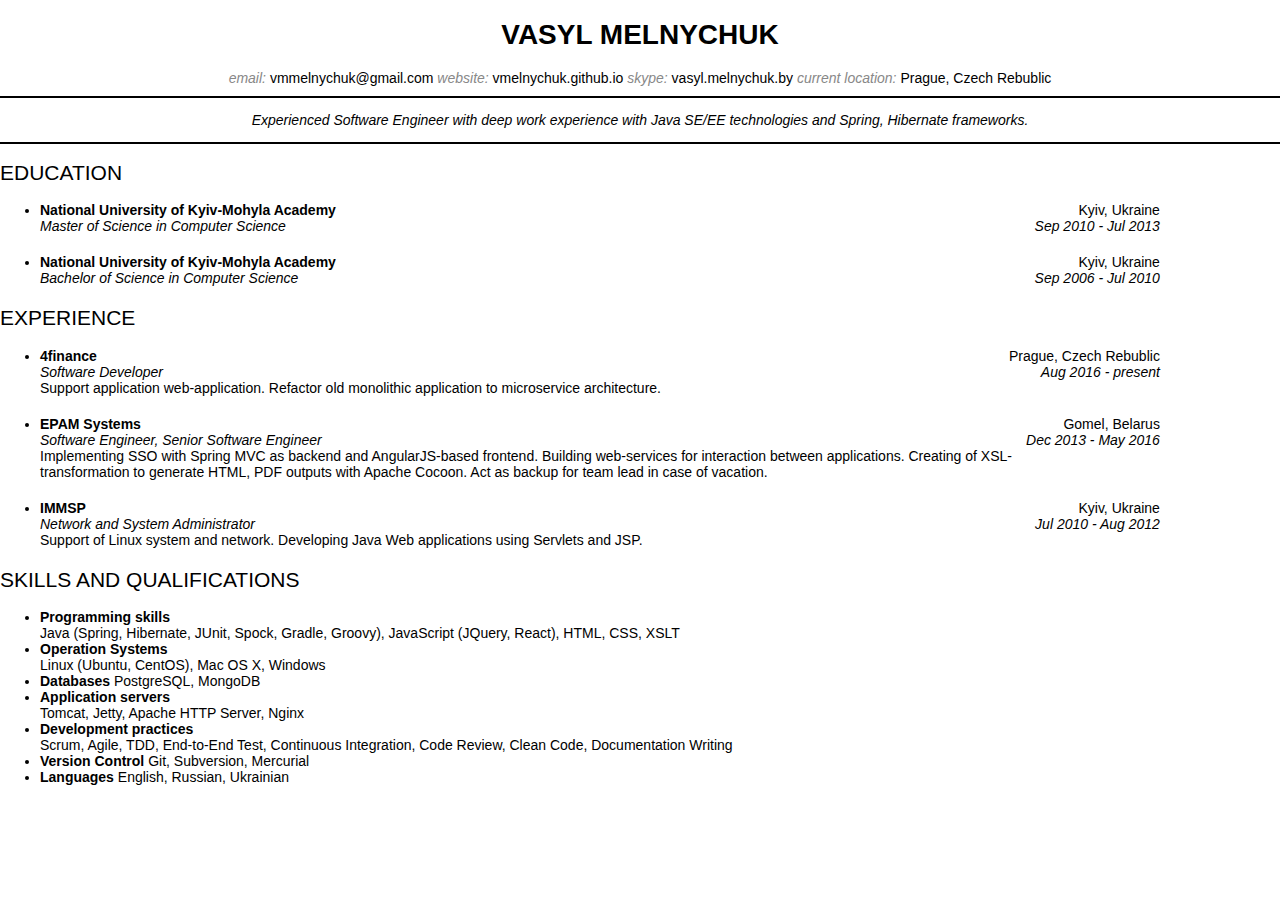
==== index.html @ e14de4ba "fix spelling mistakes" ====
<!DOCTYPE html>
<html lang="en">

<head>
    <meta charset="UTF-8">
    <title>vasyl-melnychuk-cv</title>
    <link rel="stylesheet" type="text/css" href="css/main.css">
    <link rel="icon" type="image/png" href="img/favicon.png">
</head>

<body>
    <section class="title">
        <h1>Vasyl Melnychuk</h1>
    </section>

    <section class="contacts">
        <header>
            <h2>Contacts</h2>
        </header>
        <ul class="two-column-list">
            <li>
                <span class="contact-label">email:</span>
                <span class="contact-value">
                    <a href="mailto:vmmelnychuk@gmail.com" class="contact">vmmelnychuk@gmail.com</a>
                </span>
            </li>
            <li>
                <span class="contact-label">website:</span>
                <span class="contact-value">
                    <a href="https://vmelnychuk.github.io" class="contact">vmelnychuk.github.io</a>
                </span>
            </li>
            <li>
                <span class="contact-label">skype:</span>
                <span class="contact-value">vasyl.melnychuk.by</span>
            </li>
            <li>
                <span class="contact-label">current location:</span>
                <span class="contact-value">Prague, Czech Rebublic</span>
            </li>
        </ul>
    </section>

    <section class="summary">
        <header>
            <h2>Summary</h2>
        </header>
        <p>Experienced Software Engineer with deep work experience with Java SE/EE technologies and Spring, Hibernate frameworks.</p>
    </section>

    <section class="education">
        <header>
            <h2>Education</h2>
        </header>
        <ul class="education-list">
            <li>
                <div>
                    <span class="university-name">National University of Kyiv‐Mohyla Academy</span>
                    <span class="university-location">Kyiv, Ukraine</span>
                </div>
                <div>
                    <span class="degree">Master of Science in Computer Science</span>
                    <span class="years">Sep 2010 - Jul 2013</span>
                </div>
            </li>
            <li>
                <div>
                    <span class="university-name">National University of Kyiv‐Mohyla Academy</span>
                    <span class="university-location">Kyiv, Ukraine</span>
                </div>
                <div>
                    <span class="degree">Bachelor of Science in Computer Science</span>
                    <span class="years">Sep 2006 - Jul 2010</span>
                </div>
            </li>
        </ul>
    </section>

    <section class="experience">
        <header>
            <h2>Experience</h2>
        </header>
        <ul class="experience-list">
            <li>
                <div>
                    <span class="company-name">4finance</span>
                    <span class="company-location">Prague, Czech Rebublic</span>
                </div>
                <div>
                    <span class="position">Software Developer</span>
                    <span class="period">Aug 2016 - present</span>
                </div>
                <div>
                    <span class="description">
                    Support application web-application.
                    Refactor old monolithic application to microservice architecture.
                </span>
                </div>
            </li>
            <li>
                <div>
                    <span class="company-name">EPAM Systems</span>
                    <span class="company-location">Gomel, Belarus</span>
                </div>
                <div>
                    <span class="position">Software Engineer, Senior Software Engineer</span>
                    <span class="period">Dec 2013 - May 2016</span>
                </div>
                <div>
                    <span class="description">
                    Implementing SSO with Spring MVC as backend and AngularJS‐based frontend.
                    Building web‐services for interaction between applications.
                    Creating of XSL‐transformation to generate HTML, PDF outputs with Apache Cocoon.
                    Act as backup for team lead in case of vacation.
                </span>
                </div>
            </li>
            <li>
                <div>
                    <span class="company-name">IMMSP</span>
                    <span class="company-location">Kyiv, Ukraine</span>
                </div>
                <div>
                    <span class="position">Network and System Administrator</span>
                    <span class="period">Jul 2010 - Aug 2012</span>
                </div>
                <div>
                    <span class="description">
                    Support of Linux system and network.
                    Developing Java Web applications using Servlets and JSP.
                </span>
                </div>
            </li>
        </ul>
    </section>

    <section class="skills-and-qualifications">
        <header>
            <h2>Skills and Qualifications</h2>
        </header>
        <ul>
            <li>
                <span class="skill-label">Programming skills</span>
                <span class="skill-value">Java (Spring, Hibernate, JUnit, Spock, Gradle, Groovy), JavaScript (JQuery, React), HTML, CSS, XSLT</span>
            </li>
            <li>
                <span class="skill-label">Operation Systems</span>
                <span class="skill-value">Linux (Ubuntu, CentOS), Mac OS X, Windows</span>
            </li>
            <li>
                <span class="skill-label">Databases</span>
                <span class="skill-value">PostgreSQL, MongoDB</span>
            </li>
            <li>
                <span class="skill-label">Application servers</span>
                <span class="skill-value">Tomcat, Jetty, Apache HTTP Server, Nginx</span>
            </li>
            <li>
                <span class="skill-label">Development practices</span>
                <span class="skill-value">Scrum, Agile, TDD, End-to-End Test, Continuous Integration, Code Review, Clean Code, Documentation Writing</span>
            </li>
            <li>
                <span class="skill-label">Version Control</span>
                <span class="skill-value">Git, Subversion, Mercurial</span>
            </li>
            <li>
                <span class="skill-label">Languages</span>
                <span class="skill-value">English, Russian, Ukrainian</span>
            </li>
        </ul>
    </section>

    <script src="js/main.js"></script>
</body>

</html>
---- css/main.css ----
/* Main HTML elements */
body {
    font-family: Tahoma, Geneva, sans-serif;
    margin: 0px;
    font-size: 14px;
}

/* Title section */
section.title > h1 {
    text-transform: uppercase;
    text-align: center;
    font-weight: 700;
}

/* Contacts section */
section.contacts {
    text-align: center;
}

section.contacts > header > h2 {
    display: none;
}

ul.two-column-list {
    list-style-type: none;
    padding-left: 0px;
    margin: 0px;
}

ul.two-column-list li {
    display: inline-block;
}

span.contact-label {
    color: #888888;
    font-style: italic;
}

span.contact-value {
    color: #000000;
}

a.contact:link,
a.contact:visited,
a.contact:active {
    color: #000000;
    text-decoration: none;
}

a.contact:hover {
    color: #000000;
    text-decoration: underline;
}

/* Summary section */
section.summary {
    border-top: 2px solid #000000;
    border-bottom: 2px solid #000000;
    margin-top: 10px;
    margin-bottom: 10px;
    text-align: center;
}

section.summary > header > h2 {
    display: none;
}

section.summary > p {
    font-style: italic;
}

/* Education section */
section.education h2 {
    text-transform: uppercase;
    font-weight: 500;
}

ul.education-list > li {
    margin-bottom: 20px;
}

span.university-name {
    font-weight: bold;
    display: inline-block;
    width: 50%;
    text-align: left;
}

span.university-location {
    display: inline-block;
    width: 40%;
    text-align: right;
}

span.degree {
    display: inline-block;
    width: 50%;
    text-align: left;
    font-style: italic;
}

span.years {
    display: inline-block;
    width: 40%;
    text-align: right;
    font-style: italic;
}

/* Experience */
section.experience h2 {
    text-transform: uppercase;
    font-weight: 500;
}

ul.experience-list > li {
    margin-bottom: 20px;
}

span.company-name {
    font-weight: bold;
    display: inline-block;
    width: 50%;
    text-align: left;
}

span.company-location {
    display: inline-block;
    width: 40%;
    text-align: right;

}

span.position {
    display: inline-block;
    width: 50%;
    text-align: left;
    font-style: italic;
}

span.period {
    display: inline-block;
    width: 40%;
    text-align: right;
    font-style: italic;
}

span.description {
    display: inline-block;
    width: 85%;
}

/* Skills and Qualifications */
section.skills-and-qualifications h2 {
    text-transform: uppercase;
    font-weight: 500;
}

span.skill-label {
    font-weight: 700;
}

span.skill-value {
    display: inline-block;
    width: 90%;
}
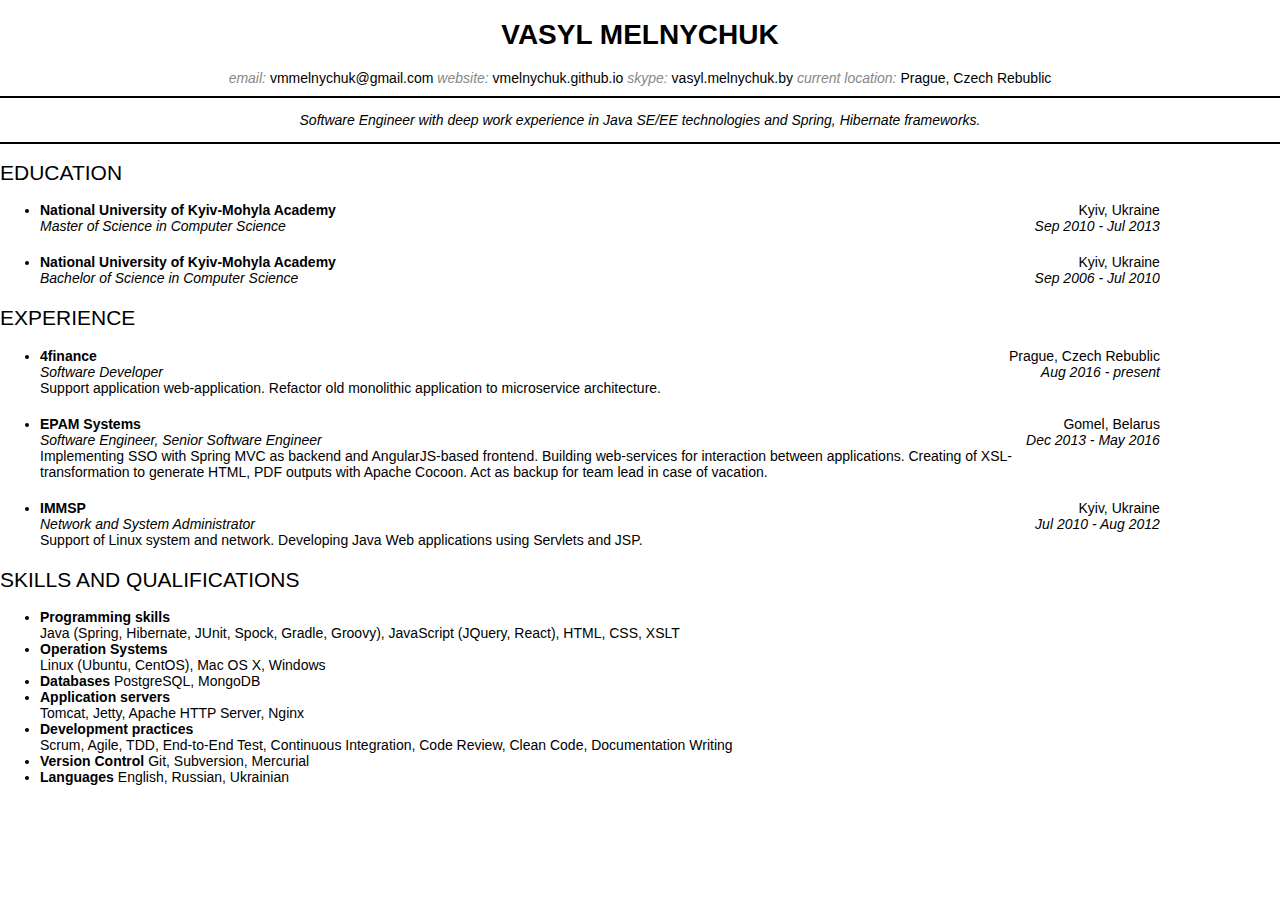
==== commit 6ff291f5: "rephrase summary section" ====
--- a/index.html
+++ b/index.html
@@ -45,7 +45,7 @@
         <header>
             <h2>Summary</h2>
         </header>
-        <p>Experienced Software Engineer with deep work experience with Java SE/EE technologies and Spring, Hibernate frameworks.</p>
+        <p>Software Engineer with deep work experience in Java SE/EE technologies and Spring, Hibernate frameworks.</p>
     </section>
 
     <section class="education">
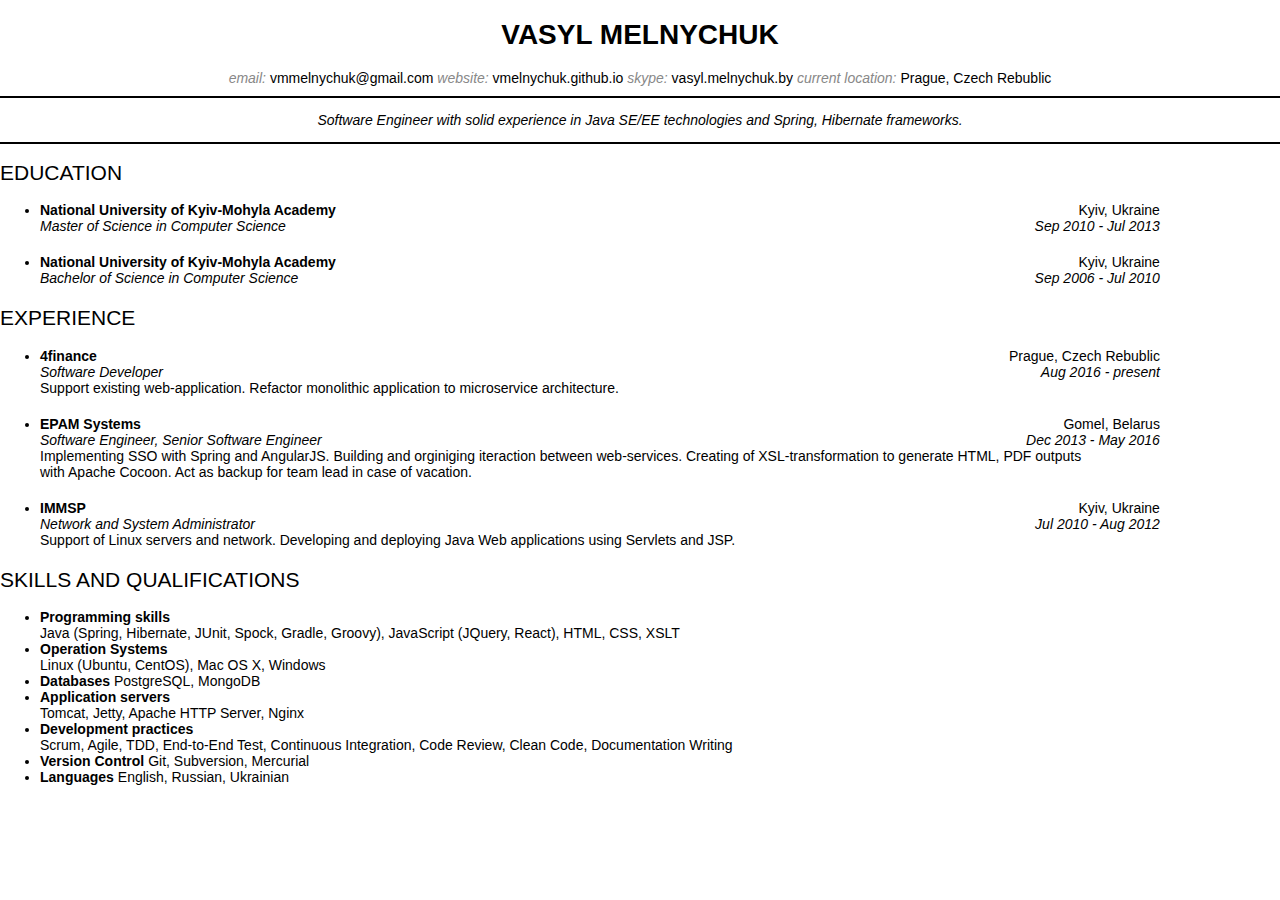
==== commit b98d5339: "change wording for experience" ====
--- a/index.html
+++ b/index.html
@@ -45,7 +45,7 @@
         <header>
             <h2>Summary</h2>
         </header>
-        <p>Software Engineer with deep work experience in Java SE/EE technologies and Spring, Hibernate frameworks.</p>
+        <p>Software Engineer with solid experience in Java SE/EE technologies and Spring, Hibernate frameworks.</p>
     </section>
 
     <section class="education">
@@ -92,8 +92,8 @@
                 </div>
                 <div>
                     <span class="description">
-                    Support application web-application.
-                    Refactor old monolithic application to microservice architecture.
+                    Support existing web-application.
+                    Refactor monolithic application to microservice architecture.
                 </span>
                 </div>
             </li>
@@ -108,8 +108,8 @@
                 </div>
                 <div>
                     <span class="description">
-                    Implementing SSO with Spring MVC as backend and AngularJS‐based frontend.
-                    Building web‐services for interaction between applications.
+                    Implementing SSO with Spring and AngularJS.
+                    Building and orginiging iteraction between web‐services.
                     Creating of XSL‐transformation to generate HTML, PDF outputs with Apache Cocoon.
                     Act as backup for team lead in case of vacation.
                 </span>
@@ -126,8 +126,8 @@
                 </div>
                 <div>
                     <span class="description">
-                    Support of Linux system and network.
-                    Developing Java Web applications using Servlets and JSP.
+                    Support of Linux servers and network.
+                    Developing and deploying Java Web applications using Servlets and JSP.
                 </span>
                 </div>
             </li>
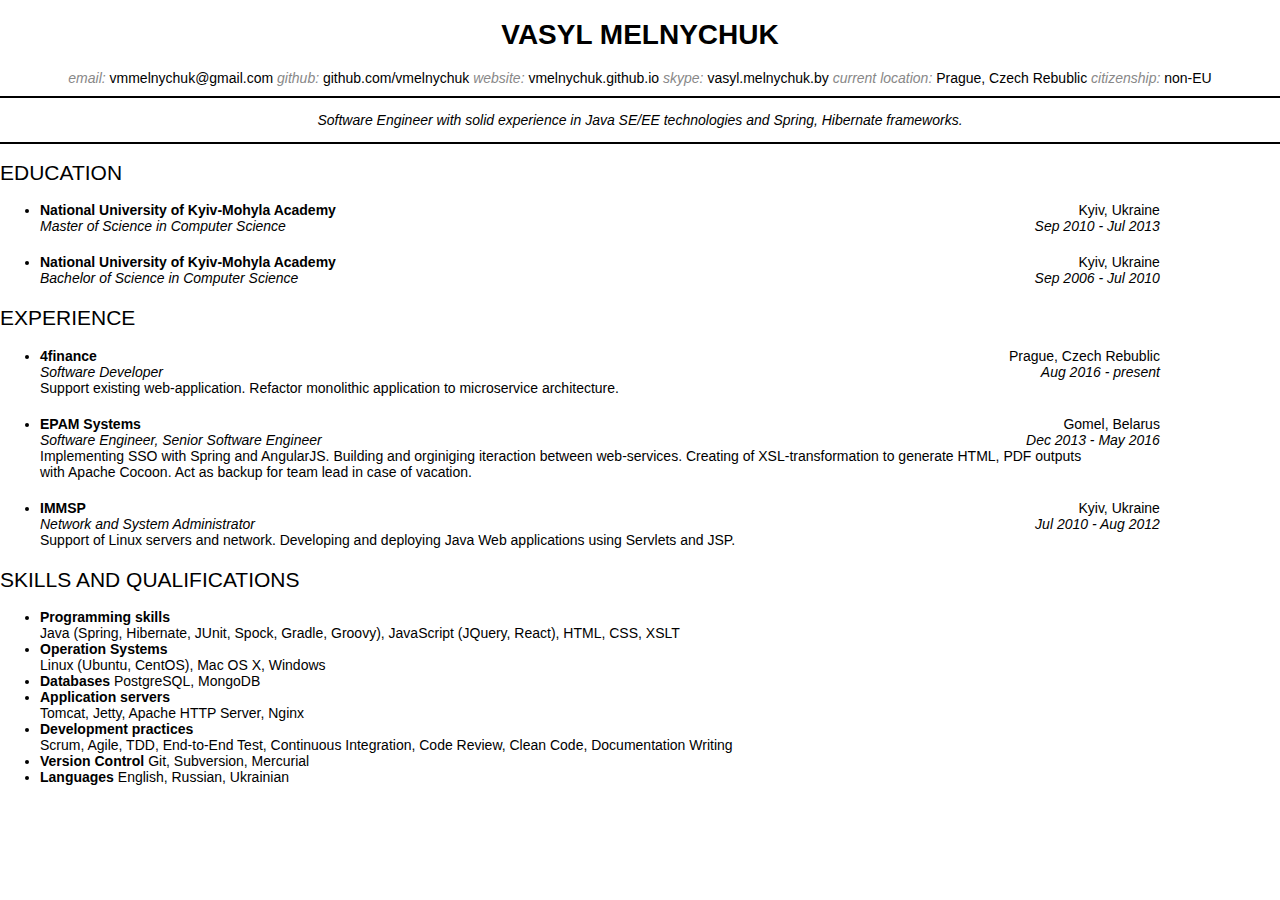
==== commit 093d5069: "add github; add citizenship" ====
--- a/index.html
+++ b/index.html
@@ -25,6 +25,12 @@
                 </span>
             </li>
             <li>
+                <span class="contact-label">github:</span>
+                <span class="contact-value">
+                    <a href="https://github.com/vmelnychuk" class="contact">github.com/vmelnychuk</a>
+                </span>
+            </li>
+            <li>
                 <span class="contact-label">website:</span>
                 <span class="contact-value">
                     <a href="https://vmelnychuk.github.io" class="contact">vmelnychuk.github.io</a>
@@ -37,6 +43,10 @@
             <li>
                 <span class="contact-label">current location:</span>
                 <span class="contact-value">Prague, Czech Rebublic</span>
+            </li>
+            <li>
+                <span class="contact-label">citizenship:</span>
+                <span class="contact-value">non-EU</span>
             </li>
         </ul>
     </section>
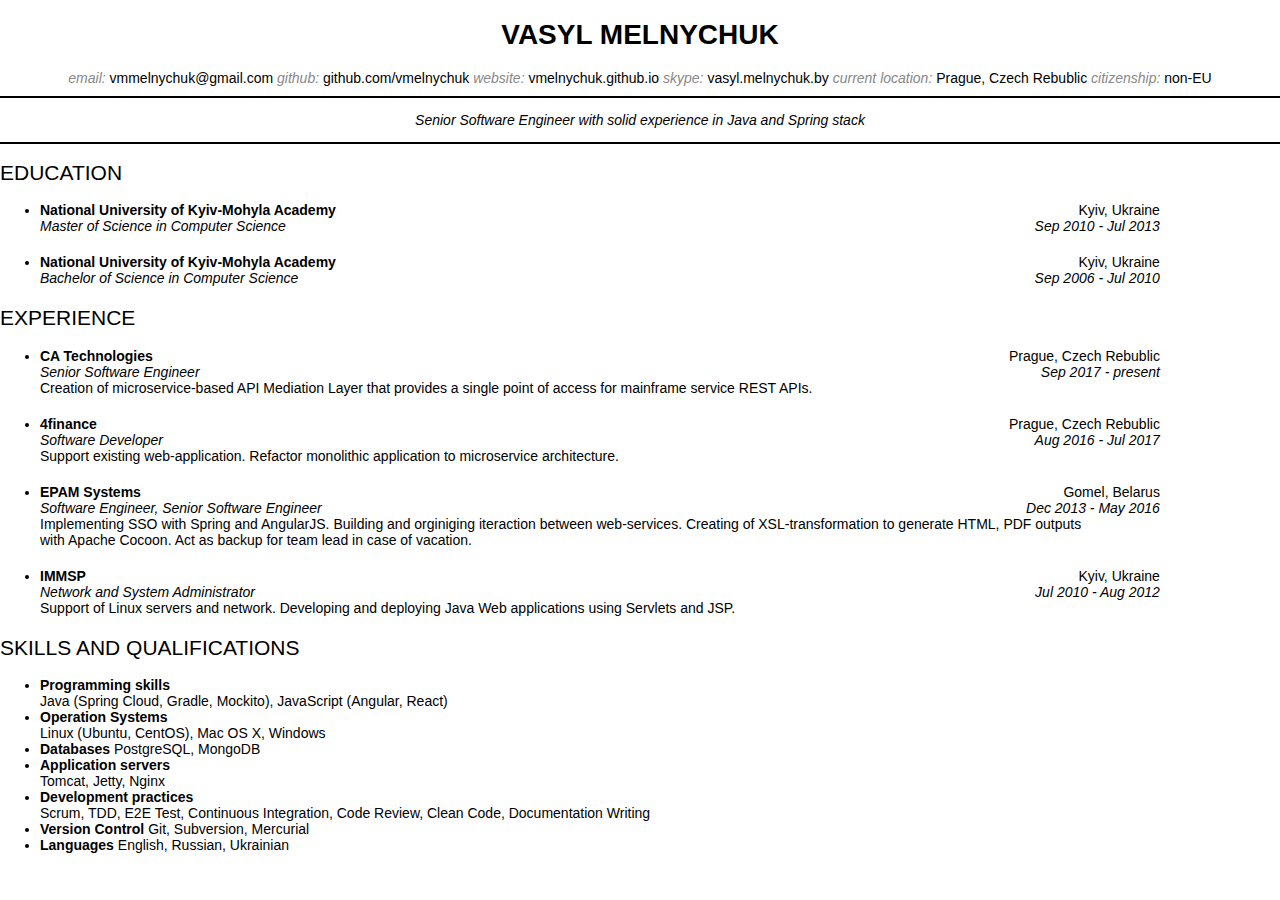
==== commit 6ce04c32: "update cv" ====
--- a/index.html
+++ b/index.html
@@ -55,7 +55,7 @@
         <header>
             <h2>Summary</h2>
         </header>
-        <p>Software Engineer with solid experience in Java SE/EE technologies and Spring, Hibernate frameworks.</p>
+        <p>Senior Software Engineer with solid experience in Java and Spring stack</p>
     </section>
 
     <section class="education">
@@ -91,23 +91,39 @@
             <h2>Experience</h2>
         </header>
         <ul class="experience-list">
-            <li>
+            <li class="experience-item">
+                <div>
+                    <span class="company-name">CA Technologies</span>
+                    <span class="company-location">Prague, Czech Rebublic</span>
+                </div>
+                <div>
+                    <span class="position">Senior Software Engineer</span>
+                    <span class="period">Sep 2017 - present</span>
+                </div>
+                <div>
+                    <span class="description">
+                        Creation of microservice-based API Mediation Layer that provides a single point of access for
+                        mainframe service REST APIs.
+                    </span>
+                </div>
+            </li>
+            <li class="experience-item">
                 <div>
                     <span class="company-name">4finance</span>
                     <span class="company-location">Prague, Czech Rebublic</span>
                 </div>
                 <div>
                     <span class="position">Software Developer</span>
-                    <span class="period">Aug 2016 - present</span>
-                </div>
-                <div>
-                    <span class="description">
-                    Support existing web-application.
-                    Refactor monolithic application to microservice architecture.
-                </span>
-                </div>
-            </li>
-            <li>
+                    <span class="period">Aug 2016 - Jul 2017</span>
+                </div>
+                <div>
+                    <span class="description">
+                        Support existing web-application.
+                        Refactor monolithic application to microservice architecture.
+                    </span>
+                </div>
+            </li>
+            <li class="experience-item">
                 <div>
                     <span class="company-name">EPAM Systems</span>
                     <span class="company-location">Gomel, Belarus</span>
@@ -118,14 +134,14 @@
                 </div>
                 <div>
                     <span class="description">
-                    Implementing SSO with Spring and AngularJS.
-                    Building and orginiging iteraction between web‐services.
-                    Creating of XSL‐transformation to generate HTML, PDF outputs with Apache Cocoon.
-                    Act as backup for team lead in case of vacation.
-                </span>
-                </div>
-            </li>
-            <li>
+                        Implementing SSO with Spring and AngularJS.
+                        Building and orginiging iteraction between web‐services.
+                        Creating of XSL‐transformation to generate HTML, PDF outputs with Apache Cocoon.
+                        Act as backup for team lead in case of vacation.
+                    </span>
+                </div>
+            </li>
+            <li class="experience-item">
                 <div>
                     <span class="company-name">IMMSP</span>
                     <span class="company-location">Kyiv, Ukraine</span>
@@ -136,9 +152,9 @@
                 </div>
                 <div>
                     <span class="description">
-                    Support of Linux servers and network.
-                    Developing and deploying Java Web applications using Servlets and JSP.
-                </span>
+                        Support of Linux servers and network.
+                        Developing and deploying Java Web applications using Servlets and JSP.
+                    </span>
                 </div>
             </li>
         </ul>
@@ -151,7 +167,7 @@
         <ul>
             <li>
                 <span class="skill-label">Programming skills</span>
-                <span class="skill-value">Java (Spring, Hibernate, JUnit, Spock, Gradle, Groovy), JavaScript (JQuery, React), HTML, CSS, XSLT</span>
+                <span class="skill-value">Java (Spring Cloud, Gradle, Mockito), JavaScript (Angular, React)</span>
             </li>
             <li>
                 <span class="skill-label">Operation Systems</span>
@@ -163,11 +179,12 @@
             </li>
             <li>
                 <span class="skill-label">Application servers</span>
-                <span class="skill-value">Tomcat, Jetty, Apache HTTP Server, Nginx</span>
+                <span class="skill-value">Tomcat, Jetty, Nginx</span>
             </li>
             <li>
                 <span class="skill-label">Development practices</span>
-                <span class="skill-value">Scrum, Agile, TDD, End-to-End Test, Continuous Integration, Code Review, Clean Code, Documentation Writing</span>
+                <span class="skill-value">Scrum, TDD, E2E Test, Continuous Integration, Code Review,
+                    Clean Code, Documentation Writing</span>
             </li>
             <li>
                 <span class="skill-label">Version Control</span>
--- a/css/main.css
+++ b/css/main.css
@@ -163,7 +163,3 @@
     display: inline-block;
     width: 90%;
 }
-
-
-
-
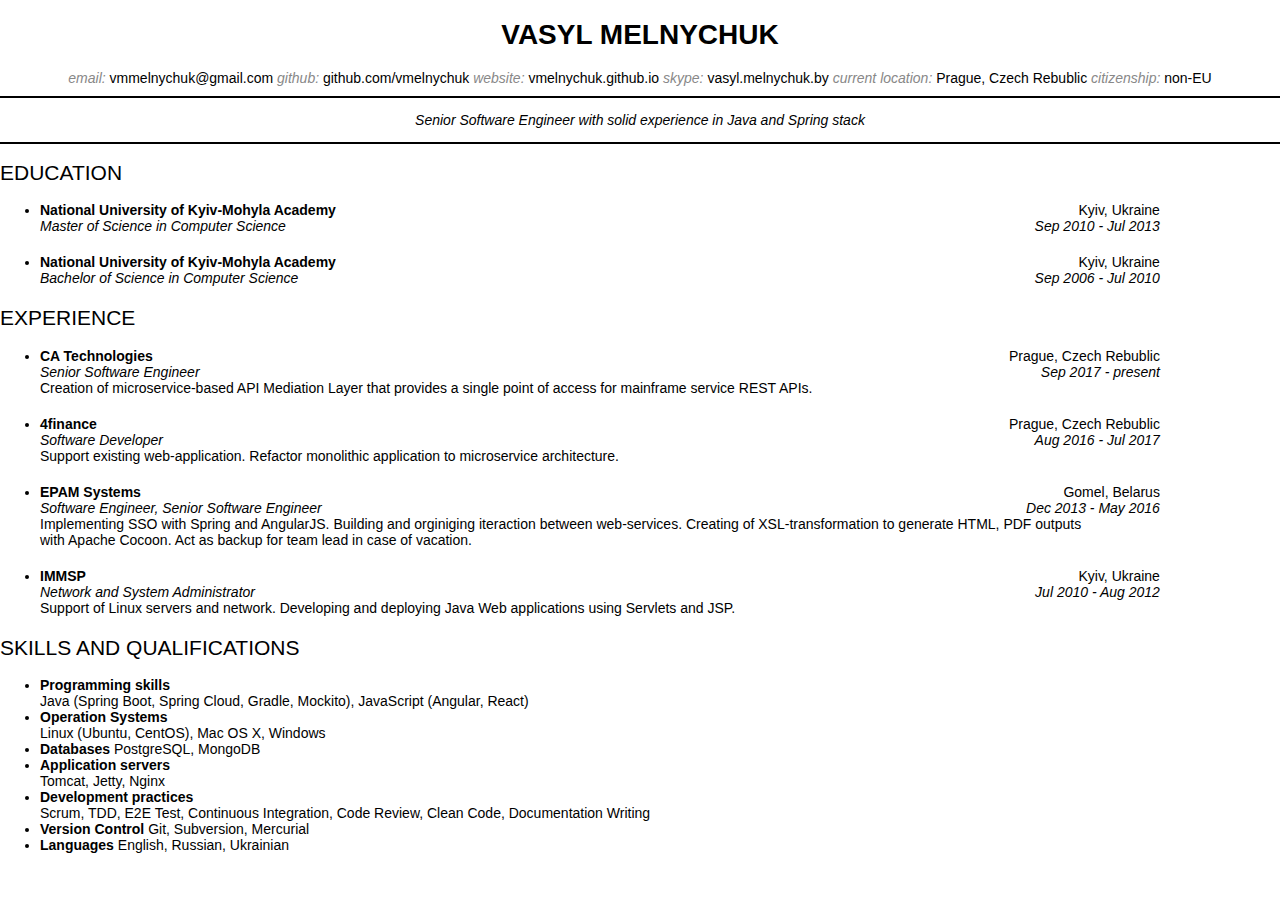
==== commit 8b52a7b1: "add spring boot to skill set" ====
--- a/index.html
+++ b/index.html
@@ -167,7 +167,8 @@
         <ul>
             <li>
                 <span class="skill-label">Programming skills</span>
-                <span class="skill-value">Java (Spring Cloud, Gradle, Mockito), JavaScript (Angular, React)</span>
+                <span class="skill-value">Java (Spring Boot, Spring Cloud, Gradle, Mockito), JavaScript (Angular,
+                    React)</span>
             </li>
             <li>
                 <span class="skill-label">Operation Systems</span>
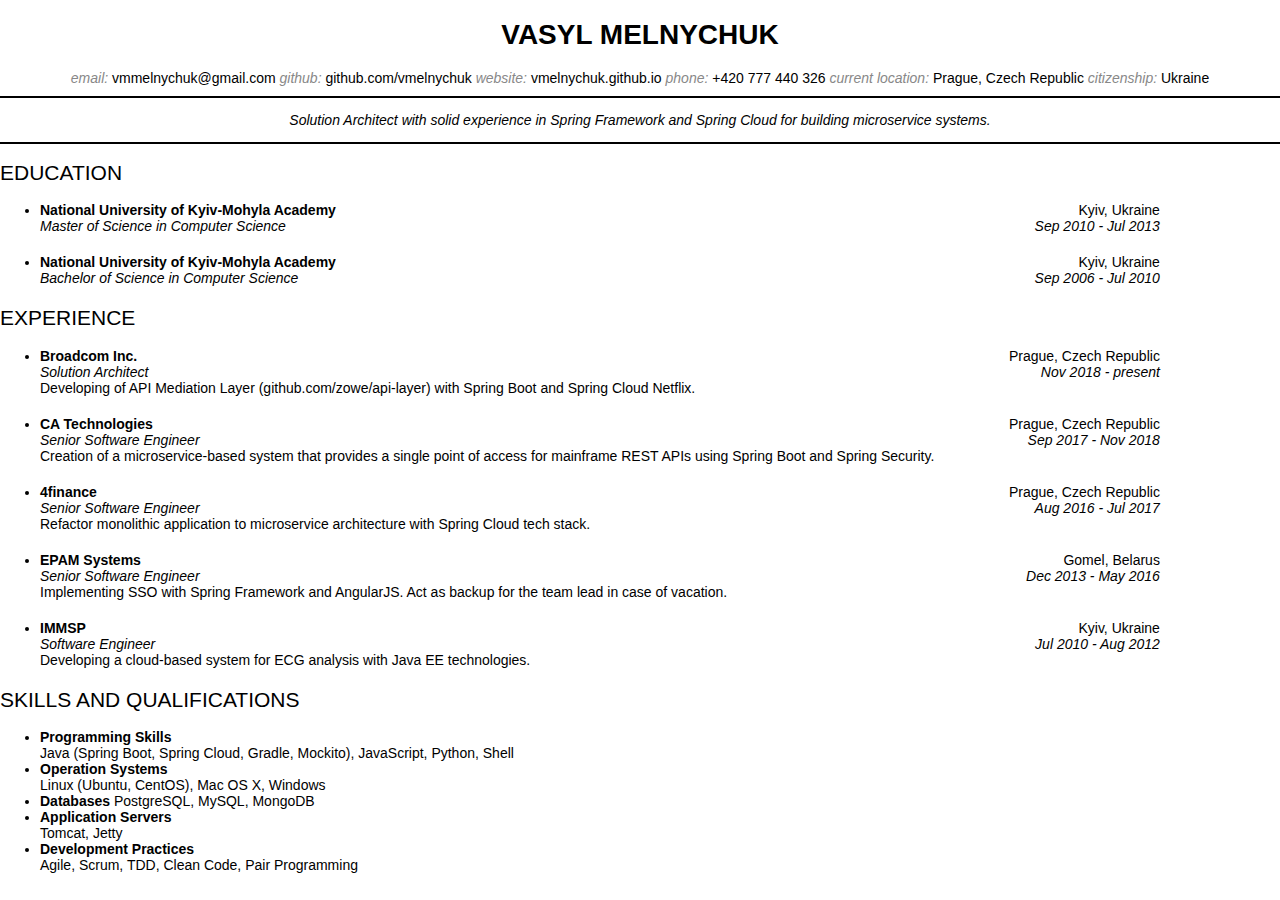
==== commit f7b0f8ce: "update job descriptions" ====
--- a/index.html
+++ b/index.html
@@ -37,16 +37,16 @@
                 </span>
             </li>
             <li>
-                <span class="contact-label">skype:</span>
-                <span class="contact-value">vasyl.melnychuk.by</span>
+                <span class="contact-label">phone:</span>
+                <span class="contact-value">+420 777 440 326</span>
             </li>
             <li>
                 <span class="contact-label">current location:</span>
-                <span class="contact-value">Prague, Czech Rebublic</span>
+                <span class="contact-value">Prague, Czech Republic</span>
             </li>
             <li>
                 <span class="contact-label">citizenship:</span>
-                <span class="contact-value">non-EU</span>
+                <span class="contact-value">Ukraine</span>
             </li>
         </ul>
     </section>
@@ -55,7 +55,10 @@
         <header>
             <h2>Summary</h2>
         </header>
-        <p>Senior Software Engineer with solid experience in Java and Spring stack</p>
+        <p>
+            Solution Architect with solid experience in Spring Framework and Spring Cloud 
+            for building microservice systems.
+        </p>
     </section>
 
     <section class="education">
@@ -91,35 +94,50 @@
             <h2>Experience</h2>
         </header>
         <ul class="experience-list">
+        <li class="experience-item">
+                <div>
+                    <span class="company-name">Broadcom Inc.</span>
+                    <span class="company-location">Prague, Czech Republic</span>
+                </div>
+                <div>
+                    <span class="position">Solution Architect</span>
+                    <span class="period">Nov 2018 - present</span>
+                </div>
+                <div>
+                    <span class="description">
+                        Developing of API Mediation Layer (<a href="https://github.com/zowe/api-layer" class="contact">github.com/zowe/api-layer</a>) 
+                        with Spring Boot and Spring Cloud Netflix.
+                    </span>
+                </div>
+            </li>
             <li class="experience-item">
                 <div>
                     <span class="company-name">CA Technologies</span>
-                    <span class="company-location">Prague, Czech Rebublic</span>
+                    <span class="company-location">Prague, Czech Republic</span>
                 </div>
                 <div>
                     <span class="position">Senior Software Engineer</span>
-                    <span class="period">Sep 2017 - present</span>
-                </div>
-                <div>
-                    <span class="description">
-                        Creation of microservice-based API Mediation Layer that provides a single point of access for
-                        mainframe service REST APIs.
+                    <span class="period">Sep 2017 - Nov 2018</span>
+                </div>
+                <div>
+                    <span class="description">
+                        Creation of a microservice-based system that provides a single point of access for
+                        mainframe REST APIs using Spring Boot and Spring Security.
                     </span>
                 </div>
             </li>
             <li class="experience-item">
                 <div>
                     <span class="company-name">4finance</span>
-                    <span class="company-location">Prague, Czech Rebublic</span>
-                </div>
-                <div>
-                    <span class="position">Software Developer</span>
+                    <span class="company-location">Prague, Czech Republic</span>
+                </div>
+                <div>
+                    <span class="position">Senior Software Engineer</span>
                     <span class="period">Aug 2016 - Jul 2017</span>
                 </div>
                 <div>
                     <span class="description">
-                        Support existing web-application.
-                        Refactor monolithic application to microservice architecture.
+                        Refactor monolithic application to microservice architecture with Spring Cloud tech stack.
                     </span>
                 </div>
             </li>
@@ -129,15 +147,13 @@
                     <span class="company-location">Gomel, Belarus</span>
                 </div>
                 <div>
-                    <span class="position">Software Engineer, Senior Software Engineer</span>
+                    <span class="position">Senior Software Engineer</span>
                     <span class="period">Dec 2013 - May 2016</span>
                 </div>
                 <div>
                     <span class="description">
-                        Implementing SSO with Spring and AngularJS.
-                        Building and orginiging iteraction between web‐services.
-                        Creating of XSL‐transformation to generate HTML, PDF outputs with Apache Cocoon.
-                        Act as backup for team lead in case of vacation.
+                        Implementing SSO with Spring Framework and AngularJS.
+                        Act as backup for the team lead in case of vacation.
                     </span>
                 </div>
             </li>
@@ -147,13 +163,12 @@
                     <span class="company-location">Kyiv, Ukraine</span>
                 </div>
                 <div>
-                    <span class="position">Network and System Administrator</span>
+                    <span class="position">Software Engineer</span>
                     <span class="period">Jul 2010 - Aug 2012</span>
                 </div>
                 <div>
                     <span class="description">
-                        Support of Linux servers and network.
-                        Developing and deploying Java Web applications using Servlets and JSP.
+                        Developing a cloud-based system for ECG analysis with Java EE technologies.
                     </span>
                 </div>
             </li>
@@ -166,9 +181,8 @@
         </header>
         <ul>
             <li>
-                <span class="skill-label">Programming skills</span>
-                <span class="skill-value">Java (Spring Boot, Spring Cloud, Gradle, Mockito), JavaScript (Angular,
-                    React)</span>
+                <span class="skill-label">Programming Skills</span>
+                <span class="skill-value">Java (Spring Boot, Spring Cloud, Gradle, Mockito), JavaScript, Python, Shell</span>
             </li>
             <li>
                 <span class="skill-label">Operation Systems</span>
@@ -176,24 +190,15 @@
             </li>
             <li>
                 <span class="skill-label">Databases</span>
-                <span class="skill-value">PostgreSQL, MongoDB</span>
-            </li>
-            <li>
-                <span class="skill-label">Application servers</span>
-                <span class="skill-value">Tomcat, Jetty, Nginx</span>
-            </li>
-            <li>
-                <span class="skill-label">Development practices</span>
-                <span class="skill-value">Scrum, TDD, E2E Test, Continuous Integration, Code Review,
-                    Clean Code, Documentation Writing</span>
-            </li>
-            <li>
-                <span class="skill-label">Version Control</span>
-                <span class="skill-value">Git, Subversion, Mercurial</span>
-            </li>
-            <li>
-                <span class="skill-label">Languages</span>
-                <span class="skill-value">English, Russian, Ukrainian</span>
+                <span class="skill-value">PostgreSQL, MySQL, MongoDB</span>
+            </li>
+            <li>
+                <span class="skill-label">Application Servers</span>
+                <span class="skill-value">Tomcat, Jetty</span>
+            </li>
+            <li>
+                <span class="skill-label">Development Practices</span>
+                <span class="skill-value">Agile, Scrum, TDD, Clean Code, Pair Programming</span>
             </li>
         </ul>
     </section>
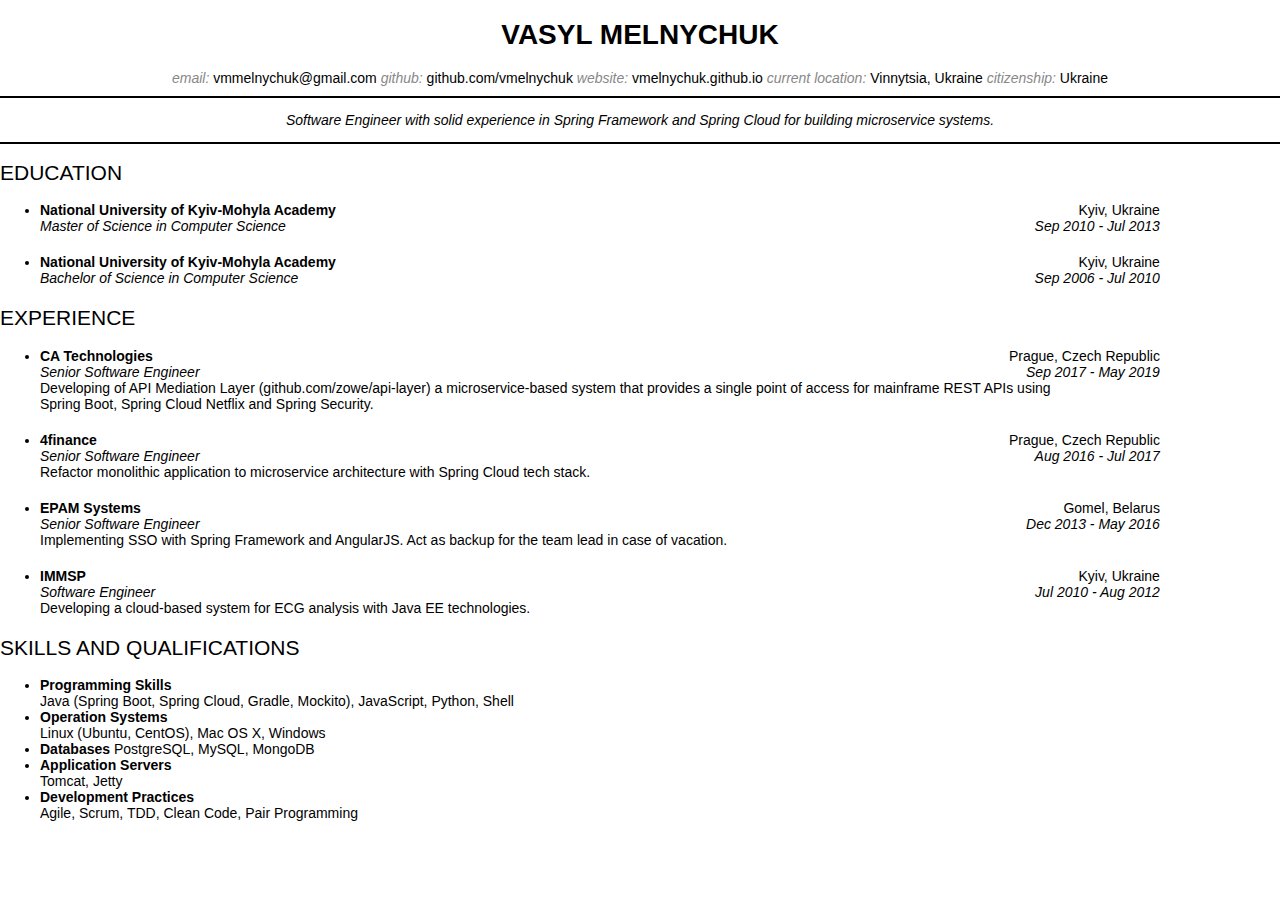
==== commit 74289266: "update cv with current location" ====
--- a/index.html
+++ b/index.html
@@ -36,13 +36,13 @@
                     <a href="https://vmelnychuk.github.io" class="contact">vmelnychuk.github.io</a>
                 </span>
             </li>
-            <li>
+            <!-- <li>
                 <span class="contact-label">phone:</span>
                 <span class="contact-value">+420 777 440 326</span>
-            </li>
+            </li> -->
             <li>
                 <span class="contact-label">current location:</span>
-                <span class="contact-value">Prague, Czech Republic</span>
+                <span class="contact-value">Vinnytsia, Ukraine</span>
             </li>
             <li>
                 <span class="contact-label">citizenship:</span>
@@ -56,7 +56,7 @@
             <h2>Summary</h2>
         </header>
         <p>
-            Solution Architect with solid experience in Spring Framework and Spring Cloud 
+            Software Engineer with solid experience in Spring Framework and Spring Cloud 
             for building microservice systems.
         </p>
     </section>
@@ -94,22 +94,6 @@
             <h2>Experience</h2>
         </header>
         <ul class="experience-list">
-        <li class="experience-item">
-                <div>
-                    <span class="company-name">Broadcom Inc.</span>
-                    <span class="company-location">Prague, Czech Republic</span>
-                </div>
-                <div>
-                    <span class="position">Solution Architect</span>
-                    <span class="period">Nov 2018 - present</span>
-                </div>
-                <div>
-                    <span class="description">
-                        Developing of API Mediation Layer (<a href="https://github.com/zowe/api-layer" class="contact">github.com/zowe/api-layer</a>) 
-                        with Spring Boot and Spring Cloud Netflix.
-                    </span>
-                </div>
-            </li>
             <li class="experience-item">
                 <div>
                     <span class="company-name">CA Technologies</span>
@@ -117,12 +101,12 @@
                 </div>
                 <div>
                     <span class="position">Senior Software Engineer</span>
-                    <span class="period">Sep 2017 - Nov 2018</span>
+                    <span class="period">Sep 2017 - May 2019</span>
                 </div>
                 <div>
                     <span class="description">
-                        Creation of a microservice-based system that provides a single point of access for
-                        mainframe REST APIs using Spring Boot and Spring Security.
+                        Developing of API Mediation Layer (<a href="https://github.com/zowe/api-layer" class="contact">github.com/zowe/api-layer</a>) a microservice-based system that provides a single point of access for
+                        mainframe REST APIs using Spring Boot, Spring Cloud Netflix and Spring Security.
                     </span>
                 </div>
             </li>
